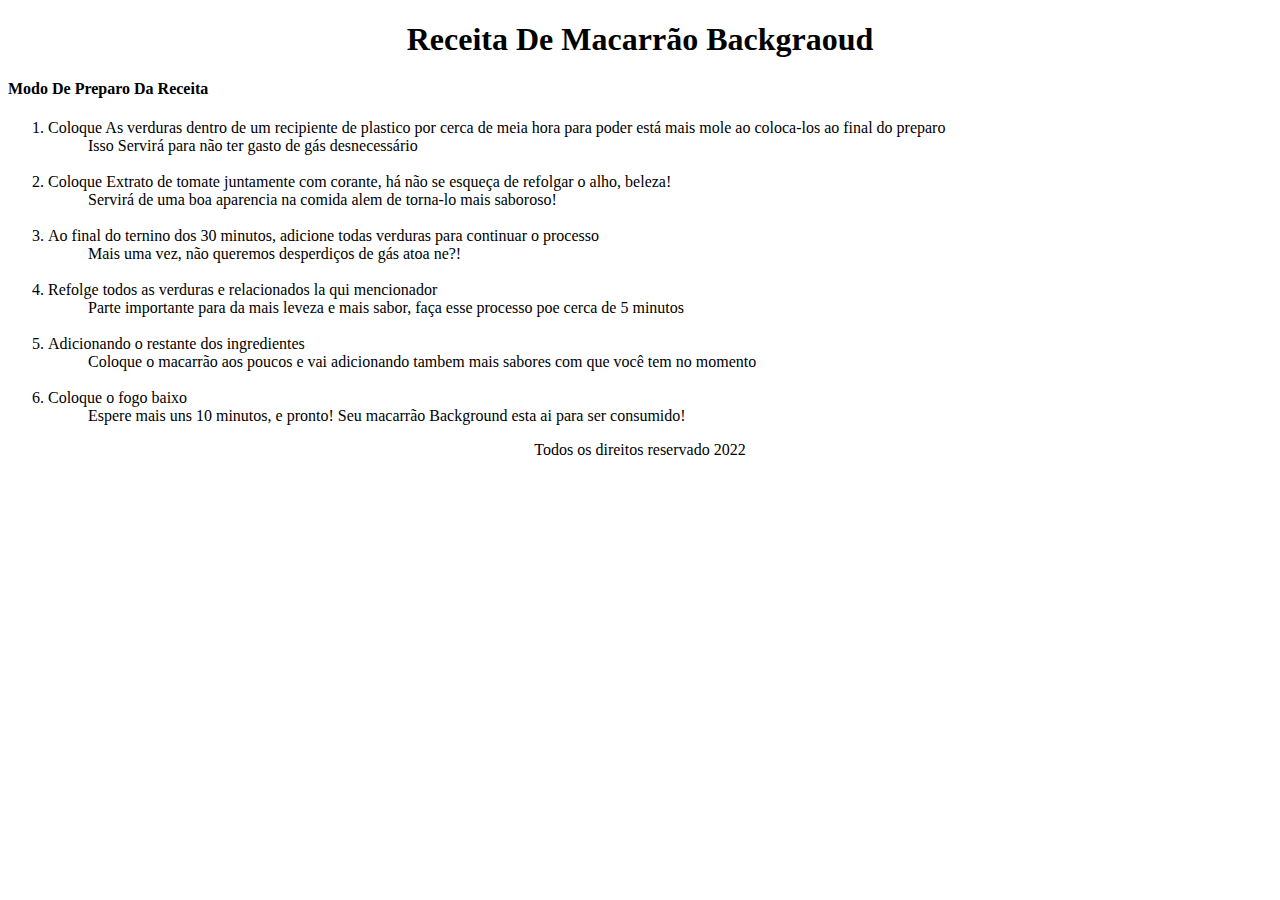
==== Front End1/Aula-06/index.html @ b74e1fa1 "Curso DH" ====
<!DOCTYPE html>
<html lang="pt">

<head>
  <meta charset="UTF-8">
  <meta http-equiv="X-UA-Compatible" content="IE=edge">
  <meta name="viewport" content="width=device-width, initial-scale=1.0">
  <title>Viver Bem</title>


</head>

<body>
  <header>
    <h1 align="center"> Receita De Macarrão Backgraoud</h1>
  </header>
 
  <main>

    <h4>
      <p>
        Modo De Preparo Da Receita
      </p>
    </h4>
    <ol>
      <li>Coloque As verduras dentro de um recipiente de plastico por cerca de meia hora para poder está mais mole ao
        coloca-los ao final do preparo
        <ul> Isso Servirá para não ter gasto de gás desnecessário</ul>
      </li>
      <br>
      <li>Coloque Extrato de tomate juntamente com corante, há não se esqueça de refolgar o alho, beleza!
        <ul> Servirá de uma boa aparencia na comida alem de torna-lo mais saboroso!</ul>
      </li>
      <br>
      <li> Ao final do ternino dos 30 minutos, adicione todas verduras para continuar o processo
        <ul>Mais uma vez, não queremos desperdiços de gás atoa ne?!</ul>
      </li>
      <br>
      <li> Refolge todos as verduras e relacionados la qui mencionador
        <ul>Parte importante para da mais leveza e mais sabor, faça esse processo poe cerca de 5 minutos</ul>
      </li>
      <br>
      <li> Adicionando o restante dos ingredientes
        <ul>Coloque o macarrão aos poucos e vai adicionando tambem mais sabores com que você tem no momento </ul>
      </li>
      <br>
      <li> Coloque o fogo baixo
        <ul>Espere mais uns 10 minutos, e pronto! Seu macarrão Background esta ai para ser consumido!</ul>
      </li>
    </ol>

    </section>


  </main>

  <footer align="center">
    Todos os direitos reservado 2022
  </footer>

</body>

</html>
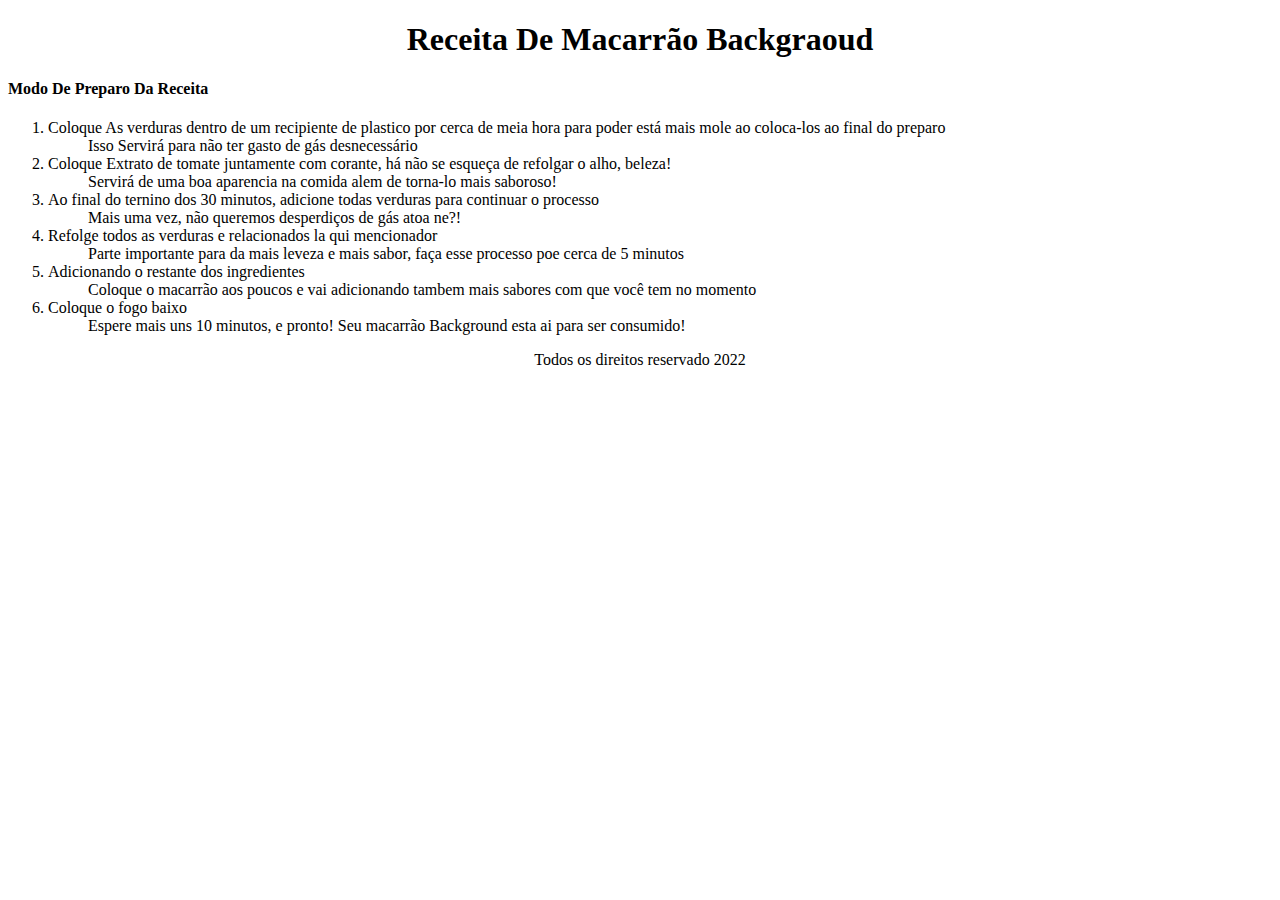
==== commit 5040f0a6: "Curso" ====
--- a/Front End1/Aula-06/index.html
+++ b/Front End1/Aula-06/index.html
@@ -18,34 +18,29 @@
   <main>
 
     <h4>
-      <p>
-        Modo De Preparo Da Receita
-      </p>
+       <p>Modo De Preparo Da Receita</p>
+      
     </h4>
+    
     <ol>
       <li>Coloque As verduras dentro de um recipiente de plastico por cerca de meia hora para poder está mais mole ao
         coloca-los ao final do preparo
-        <ul> Isso Servirá para não ter gasto de gás desnecessário</ul>
+          <ul> Isso Servirá para não ter gasto de gás desnecessário</ul>
       </li>
-      <br>
       <li>Coloque Extrato de tomate juntamente com corante, há não se esqueça de refolgar o alho, beleza!
-        <ul> Servirá de uma boa aparencia na comida alem de torna-lo mais saboroso!</ul>
+          <ul> Servirá de uma boa aparencia na comida alem de torna-lo mais saboroso!</ul>
       </li>
-      <br>
       <li> Ao final do ternino dos 30 minutos, adicione todas verduras para continuar o processo
-        <ul>Mais uma vez, não queremos desperdiços de gás atoa ne?!</ul>
+          <ul>Mais uma vez, não queremos desperdiços de gás atoa ne?!</ul>
       </li>
-      <br>
       <li> Refolge todos as verduras e relacionados la qui mencionador
-        <ul>Parte importante para da mais leveza e mais sabor, faça esse processo poe cerca de 5 minutos</ul>
+          <ul>Parte importante para da mais leveza e mais sabor, faça esse processo poe cerca de 5 minutos</ul>
       </li>
-      <br>
       <li> Adicionando o restante dos ingredientes
-        <ul>Coloque o macarrão aos poucos e vai adicionando tambem mais sabores com que você tem no momento </ul>
+          <ul>Coloque o macarrão aos poucos e vai adicionando tambem mais sabores com que você tem no momento </ul>
       </li>
-      <br>
       <li> Coloque o fogo baixo
-        <ul>Espere mais uns 10 minutos, e pronto! Seu macarrão Background esta ai para ser consumido!</ul>
+          <ul>Espere mais uns 10 minutos, e pronto! Seu macarrão Background esta ai para ser consumido!</ul>
       </li>
     </ol>
 
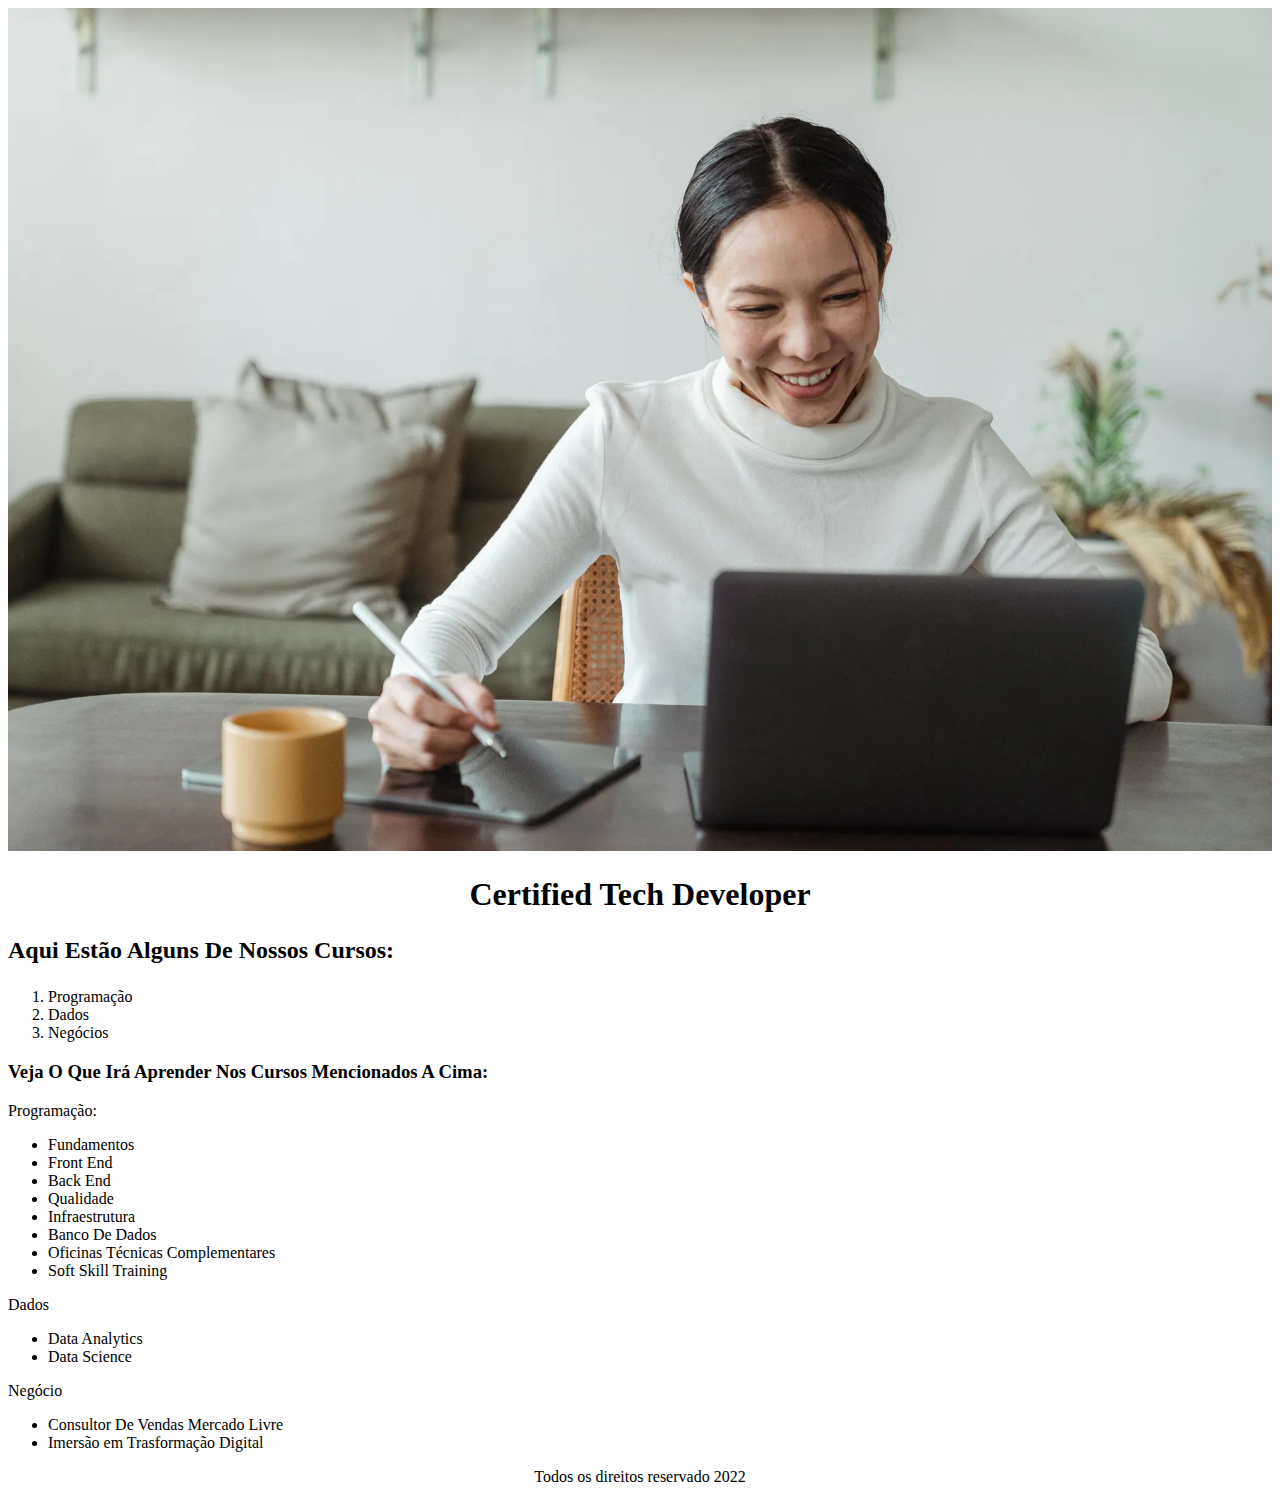
==== commit 870db879: "Curso" ====
--- a/Front End1/Aula-06/index.html
+++ b/Front End1/Aula-06/index.html
@@ -5,48 +5,51 @@
   <meta charset="UTF-8">
   <meta http-equiv="X-UA-Compatible" content="IE=edge">
   <meta name="viewport" content="width=device-width, initial-scale=1.0">
-  <title>Viver Bem</title>
-
-
+  <title>Digital House</title>
 </head>
+<img width="100%" src="imagem/DH.webp" alt="Aqui é uma foto">
 
 <body>
   <header>
-    <h1 align="center"> Receita De Macarrão Backgraoud</h1>
+    <h1 align="center"> Certified Tech Developer</h1>
   </header>
  
   <main>
+    
 
-    <h4>
-       <p>Modo De Preparo Da Receita</p>
+    <h2>
+       <p>Aqui Estão Alguns De Nossos Cursos:</p>
       
-    </h4>
+    </h2>
     
     <ol>
-      <li>Coloque As verduras dentro de um recipiente de plastico por cerca de meia hora para poder está mais mole ao
-        coloca-los ao final do preparo
-          <ul> Isso Servirá para não ter gasto de gás desnecessário</ul>
-      </li>
-      <li>Coloque Extrato de tomate juntamente com corante, há não se esqueça de refolgar o alho, beleza!
-          <ul> Servirá de uma boa aparencia na comida alem de torna-lo mais saboroso!</ul>
-      </li>
-      <li> Ao final do ternino dos 30 minutos, adicione todas verduras para continuar o processo
-          <ul>Mais uma vez, não queremos desperdiços de gás atoa ne?!</ul>
-      </li>
-      <li> Refolge todos as verduras e relacionados la qui mencionador
-          <ul>Parte importante para da mais leveza e mais sabor, faça esse processo poe cerca de 5 minutos</ul>
-      </li>
-      <li> Adicionando o restante dos ingredientes
-          <ul>Coloque o macarrão aos poucos e vai adicionando tambem mais sabores com que você tem no momento </ul>
-      </li>
-      <li> Coloque o fogo baixo
-          <ul>Espere mais uns 10 minutos, e pronto! Seu macarrão Background esta ai para ser consumido!</ul>
-      </li>
+      <li>Programação</li>
+      <li>Dados</li>
+      <li>Negócios</li>
     </ol>
-
-    </section>
-
-
+    
+    <h3> Veja O Que Irá Aprender Nos Cursos Mencionados A Cima:</h3>
+    <p> Programação:</p>
+  <ul>
+      <li>Fundamentos</li>
+      <li>Front End</li>
+      <li> Back End</li>
+      <li>Qualidade</li>
+      <li>Infraestrutura</li>
+      <li>Banco De Dados</li>
+      <li>Oficinas Técnicas Complementares</li>
+      <li>Soft Skill Training</li>
+  </ul>
+  <p>Dados</p>
+  <ul>
+    <li>Data Analytics</li>
+    <li>Data Science</li>
+  </ul>
+  <p>Negócio</p>
+  <ul>
+    <li>Consultor De Vendas Mercado Livre</li>
+    <li>Imersão em Trasformação Digital</li>
+  </ul>
   </main>
 
   <footer align="center">
